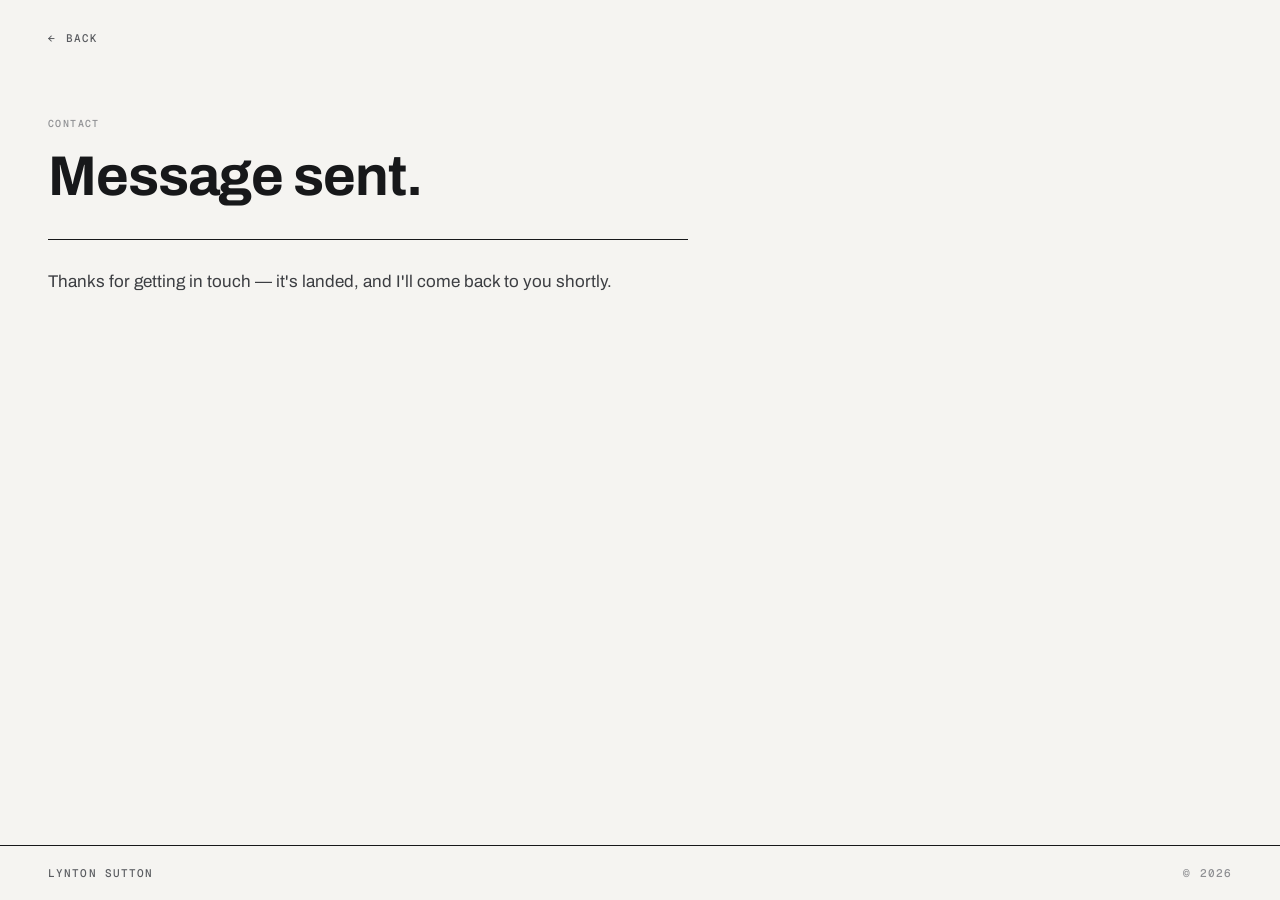
==== thanks.html @ 510f360a "Connect the contact form to Formspree, add a thank-you page Points the form at https://formspree.io/" ====
<!DOCTYPE html>
<html lang="en" class="nav-fwd">
<head>
<meta charset="UTF-8">
<meta name="viewport" content="width=device-width, initial-scale=1.0">
<title>Message sent · Lynton Sutton</title>
<!-- A confirmation page has no business in search results. -->
<meta name="robots" content="noindex, follow">

<link rel="preconnect" href="https://fonts.googleapis.com">
<link rel="preconnect" href="https://fonts.gstatic.com" crossorigin>
<link href="https://fonts.googleapis.com/css2?family=Archivo:wght@400;500;600;700;800&family=Archivo+Black&family=Geist+Mono:wght@400;500;600&display=swap" rel="stylesheet">
<link rel="stylesheet" href="style.css">
</head>
<body class="work">

  <main class="work-page">
    <a class="back" href="index.html"><span class="arrow">←</span>BACK</a>

    <article class="work-article">
      <span class="label w-index">CONTACT</span>
      <h1>Message sent.</h1>

      <p class="work-text">Thanks for getting in touch — it's landed, and I'll come back to you shortly.</p>
    </article>
  </main>

  <footer class="site-foot">
    <span>LYNTON SUTTON</span>
    <span class="year">© 2026</span>
  </footer>

</body>
</html>
---- style.css ----
/* ============================================================
   Lynton Sutton — Portfolio
   Shared stylesheet for the index and the work pages.
   ============================================================ */

/* ===================== TOKENS ===================== */
:root{
  --page:#f5f4f1;      /* paper                     */
  --ink:#17181a;       /* heavy rules, display type */
  --body:#3c3e42;      /* paragraph text            */
  --mono-2:#5a5c60;    /* secondary mono            */
  --mono-3:#8e8f92;    /* faint mono/labels         */
  --hair:#c9c8c3;      /* hairline rules            */
  --accent:#3672d9;    /* contact underline; oklch upgrade below */
  --gutter:48px;
  --sans:'Archivo',sans-serif;
  --display:'Archivo Black',sans-serif;
  --mono:'Geist Mono',ui-monospace,SFMono-Regular,Menlo,monospace;
}
@supports (color: oklch(0.55 0.17 250)){
  :root{ --accent:oklch(0.55 0.17 250); }
}

/* ===================== BASE ===================== */
*{box-sizing:border-box}
html{scroll-behavior:smooth}
body{
  margin:0;
  background:var(--page);
  color:var(--ink);
  font-family:var(--sans);
  min-height:100vh;
  -webkit-font-smoothing:antialiased;
}
a{color:inherit;text-decoration:none}
section{scroll-margin-top:24px}

/* Shared mono label: 10px, .14em, faint */
.label{
  font:500 10px var(--mono);
  letter-spacing:.14em;
  color:var(--mono-3);
}

/* Keyboard focus — hover is the design's only stated state, but focus must
   be visible for anyone not using a mouse. */
a:focus-visible{
  outline:2px solid var(--accent);
  outline-offset:3px;
}

/* ===================== HEADER ===================== */
.site-head{
  display:flex;
  justify-content:space-between;
  align-items:baseline;
  gap:24px;
  padding:18px var(--gutter);
  border-bottom:1.5px solid var(--ink);
  font:500 11px var(--mono);
  letter-spacing:.1em;
  color:var(--mono-2);
}
.site-head nav{display:flex;gap:20px}
.site-head nav a{color:var(--mono-2);transition:color .2s}
.site-head nav a:hover{color:var(--ink)}

/* ===================== HERO ===================== */
.hero{
  padding:100px var(--gutter) 80px;
  border-bottom:1px solid var(--hair);
}
.hero h1{
  margin:0;
  font:400 clamp(72px,10.5vw,148px)/0.95 var(--display);
  letter-spacing:-.02em;
  text-transform:uppercase;
}
.hero h1 span{display:block}
/* Second line is hollow until hovered. Guarded so it never renders invisible
   where text-stroke is unsupported. */
@supports (-webkit-text-stroke: 1.5px currentColor){
  .hero .hollow{
    color:transparent;
    -webkit-text-stroke:1.5px var(--ink);
    transition:color .4s;
    cursor:default;
  }
  .hero .hollow:hover{color:var(--ink)}
}

.intro{
  display:grid;
  grid-template-columns:1fr 1fr;
  gap:48px;
  margin-top:64px;
  max-width:880px;
  border-top:1.5px solid var(--ink);
  padding-top:20px;
}
.intro > div{display:flex;flex-direction:column;gap:10px}
.intro p{
  margin:0;
  font:400 16px/1.55 var(--sans);
  color:var(--body);
}

/* ===================== WORKS INDEX ===================== */
.works{padding:56px var(--gutter) 0}
.works .kicker{margin-bottom:24px}

.work-head,
.work-row{
  display:grid;
  grid-template-columns:56px 1fr 220px 72px;
  gap:16px;
}
.work-head{
  padding-bottom:10px;
  border-bottom:1.5px solid var(--ink);
}
.work-head .w-year{text-align:right}

.work-row{
  align-items:baseline;
  padding:24px 12px;
  /* Pull the hover plate 12px past the text grid while the columns stay
     aligned with the header above. */
  margin:0 -12px;
  border-bottom:1px solid var(--hair);
  cursor:pointer;
  transition:background .25s,color .25s;
}
/* The whole row inverts. Cells carry opacity rather than fixed greys so they
   read correctly against both the paper and the ink plate. */
.work-row:hover{
  background:var(--ink);
  color:var(--page);
}
.w-no   {font:400 12px var(--mono);opacity:.55}
.w-title{font:600 21px var(--sans);letter-spacing:-.01em}
.w-domain{font:400 11px var(--mono);opacity:.7}
.w-year {font:400 12px var(--mono);opacity:.55;text-align:right}

/* ===================== TRAJECTORY ===================== */
.trajectory,
.contact{
  display:grid;
  grid-template-columns:220px 1fr;
  gap:48px;
}
.trajectory{
  padding:64px var(--gutter);
  border-bottom:1px solid var(--hair);
}
.traj-list{
  display:flex;
  flex-direction:column;
  gap:12px;
  font:400 15px var(--sans);
  color:var(--body);
  max-width:640px;
}
.traj-list > div{display:flex;gap:20px;align-items:baseline}
.traj-list .date{
  font:400 11px var(--mono);
  color:var(--mono-3);
  width:84px;
  flex:none;
}
.traj-list .date.now{color:var(--ink)}

/* ===================== CONTACT ===================== */
.contact{padding:64px var(--gutter) 88px}
.contact-lines{
  display:flex;
  flex-direction:column;
  align-items:flex-start;
  gap:32px;
}
/* Carries the display-type moment the mailto link used to hold, so the
   section keeps its typographic anchor. */
.contact-lede{
  margin:0;
  font:700 clamp(24px,3.2vw,40px) var(--sans);
  letter-spacing:-.02em;
  color:var(--ink);
}

.contact-form{
  display:flex;
  flex-direction:column;
  gap:22px;
  width:100%;
  max-width:520px;
}
.field{display:flex;flex-direction:column;gap:8px}
.field label{display:block}

/* Flat, square, rule-only fields — no boxes, in keeping with the document
   aesthetic. Form controls don't inherit type, so restate it. */
.contact-form input[type=text],
.contact-form input[type=email],
.contact-form textarea{
  font:400 16px/1.5 var(--sans);
  color:var(--ink);
  background:transparent;
  border:none;
  border-bottom:1px solid var(--hair);
  border-radius:0;
  padding:6px 0 10px;
  width:100%;
  transition:border-color .25s;
  -webkit-appearance:none;
  appearance:none;
}
.contact-form textarea{resize:vertical;min-height:96px}
.contact-form input:hover,
.contact-form textarea:hover{border-bottom-color:var(--mono-3)}
.contact-form input:focus,
.contact-form textarea:focus{
  outline:none;
  border-bottom-color:var(--ink);
}
/* Honeypot — off-screen rather than display:none so bots still fill it. */
.contact-form input[name="_gotcha"]{
  position:absolute;
  left:-9999px;
  width:1px;
  height:1px;
  opacity:0;
}

.send{
  align-self:flex-start;
  font:500 11px var(--mono);
  letter-spacing:.1em;
  color:var(--page);
  background:var(--ink);
  border:none;
  border-radius:0;
  padding:15px 28px;
  cursor:pointer;
  transition:background .25s;
}
.send:hover{background:var(--accent)}
.send:focus-visible{outline:2px solid var(--accent);outline-offset:3px}

.contact-meta{
  display:flex;
  align-items:baseline;
  gap:24px;
  flex-wrap:wrap;
  font:400 11px var(--mono);
  letter-spacing:.1em;
}
.contact-meta .ext{
  color:var(--mono-2);
  border-bottom:2px solid transparent;
  transition:color .2s,border-color .25s;
}
.contact-meta .ext:hover{
  color:var(--ink);
  border-bottom-color:var(--accent);
}
.contact-meta .place{color:var(--mono-3)}

/* ===================== FOOTER ===================== */
.site-foot{
  display:flex;
  justify-content:space-between;
  align-items:baseline;
  padding:20px var(--gutter);
  border-top:1.5px solid var(--ink);
  font:500 11px var(--mono);
  letter-spacing:.1em;
  color:var(--mono-2);
}
.site-foot .year{color:var(--mono-3)}

/* ===================== WORK PAGE ===================== */
/* Deliberately bare: a back control, the work itself, and the footer. */
body.work{display:flex;flex-direction:column}
.work-page{
  flex:1;
  padding:28px var(--gutter) 96px;
}

.back{
  display:inline-flex;
  align-items:baseline;
  gap:10px;
  font:500 11px var(--mono);
  letter-spacing:.1em;
  color:var(--mono-2);
  transition:color .2s;
}
.back:hover{color:var(--ink)}
.back .arrow{
  display:inline-block;
  transition:transform .2s;
}
.back:hover .arrow{transform:translateX(-4px)}

.work-article{max-width:880px;padding-top:72px}
.work-article .w-index{display:block;margin-bottom:18px}
.work-article h1{
  margin:0;
  font:700 clamp(32px,4.6vw,56px)/1.05 var(--sans);
  letter-spacing:-.02em;
}
.work-article .work-meta{
  margin-top:16px;
  font:400 11px var(--mono);
  letter-spacing:.1em;
  color:var(--mono-3);
}
.work-article .work-text{
  margin:32px 0 0;
  padding-top:28px;
  border-top:1.5px solid var(--ink);
  font:400 17px/1.6 var(--sans);
  color:var(--body);
  max-width:640px;
}

/* ---- Figure plate ---- */
.figure{
  margin:44px 0 0;
  padding:0;
  max-width:880px;
}
.fig-label{margin-bottom:14px}
.fig-frame{
  aspect-ratio:16 / 9;
  width:100%;
  border:1.5px solid var(--ink);
  background:var(--ink);    /* fills the letterbox before the player paints */
}
.fig-frame iframe,
.fig-frame video{
  display:block;
  width:100%;
  height:100%;
  border:0;
}
/* Self-hosted clips are letterboxed rather than cropped — a 4D sequence
   shouldn't have its edges cut off to fill the frame. */
.fig-frame video{
  object-fit:contain;
  background:var(--ink);
}
/* Escape hatch under an embedded viewer: a way through to the source if the
   frame can't start (no WebGL, third-party frames blocked). */
.fig-link{
  display:inline-block;
  margin-top:14px;
  font:400 11px var(--mono);
  letter-spacing:.1em;
  color:var(--mono-2);
  border-bottom:2px solid transparent;
  transition:color .2s,border-color .25s;
}
.fig-link:hover{
  color:var(--ink);
  border-bottom-color:var(--accent);
}

/* ---- Pull quote ---- */
.work-quote{
  margin:44px 0 0;
  padding-left:20px;
  border-left:1.5px solid var(--ink);
  max-width:640px;
}
.work-quote p{
  margin:0;
  font:400 20px/1.45 var(--sans);
  letter-spacing:-.01em;
  color:var(--ink);
}
.work-quote cite{
  display:block;
  margin-top:12px;
  font:400 11px var(--mono);
  letter-spacing:.1em;
  font-style:normal;
  color:var(--mono-3);
}

/* ---- Plate grid ----
   Photos keep their natural aspect rather than being forced into a uniform
   frame — the set is a mix of portrait and landscape, and cropping to match
   would cut the subject out of half of them. Grid order is left-to-right so
   the build sequence still reads correctly. */
.plate-grid-label{margin-top:44px}
/* Sits directly under the meta line rather than after a section, so it needs
   less air above it. */
.plate-grid-label--lead{margin-top:32px}
.plate-grid{
  display:grid;
  grid-template-columns:repeat(2,1fr);
  gap:32px 24px;
  align-items:start;
  margin:44px 0 0;
  max-width:880px;
}
.plate{margin:0}
/* Spans both columns and lands on its own row — used for the wide context
   shot and for the finished build, so each gets the full measure. */
.plate--wide{
  grid-column:1 / -1;
  margin-top:8px;
}
.plate img{
  display:block;
  width:100%;
  height:auto;
  border:1.5px solid var(--ink);
  background:var(--hair);   /* holds the space before the image decodes */
}
.plate figcaption{margin-top:10px}
/* Video plates sit in the same grid as the photos so the two sections share a
   rhythm. aspect-ratio reserves the box before metadata lands, so the page
   doesn't jump as each player sizes itself. */
.plate video{
  display:block;
  width:100%;
  height:auto;
  aspect-ratio:9 / 16;
  border:1.5px solid var(--ink);
  background:var(--ink);
  object-fit:contain;
}

/* ===================== PAGE TRANSITION ===================== */
/* Cross-document view transitions: the index swipes left to a work page, and
   the work page swipes back right to the index. Direction is fixed per page
   because a work page is only ever entered going forward and the index only
   ever going back — so no scripting is needed to work out which way.
   Unsupported browsers simply navigate instantly. */
@view-transition{navigation:auto}

@keyframes vt-from-right{from{transform:translateX(100%)}}
@keyframes vt-to-left   {to  {transform:translateX(-25%)}}
@keyframes vt-from-left {from{transform:translateX(-25%)}}
@keyframes vt-to-right  {to  {transform:translateX(100%)}}

html.nav-fwd::view-transition-old(root){animation:vt-to-left    .42s cubic-bezier(.4,0,.2,1) both}
html.nav-fwd::view-transition-new(root){animation:vt-from-right .42s cubic-bezier(.4,0,.2,1) both}
html.nav-back::view-transition-old(root){animation:vt-to-right  .42s cubic-bezier(.4,0,.2,1) both}
html.nav-back::view-transition-new(root){animation:vt-from-left .42s cubic-bezier(.4,0,.2,1) both}

/* ===================== RESPONSIVE ===================== */
/* Design was validated at desktop widths. Below 760px the fixed works columns
   stop working, so each row folds to two lines:
     NO. + WORK  /  DOMAIN + YEAR                                          */
@media (max-width:760px){
  :root{--gutter:24px}

  .hero{padding:64px var(--gutter) 56px}
  .intro{grid-template-columns:1fr;gap:28px;margin-top:44px}

  .work-head{display:none}
  .work-row{
    grid-template-columns:44px 1fr auto;
    gap:8px 16px;
    align-items:baseline;
    padding:20px 12px;
  }
  .w-no    {grid-column:1;grid-row:1}
  .w-title {grid-column:2 / 4;grid-row:1;font-size:19px}
  .w-domain{grid-column:2;grid-row:2}
  .w-year  {grid-column:3;grid-row:2}

  .trajectory,
  .contact{grid-template-columns:1fr;gap:20px}
  .trajectory{padding:48px var(--gutter)}
  .contact{padding:48px var(--gutter) 64px}
  .traj-list > div{gap:14px}

  .work-page{padding:24px var(--gutter) 64px}
  .work-article{padding-top:48px}
  .work-article .work-text{font-size:16px}
  .figure{margin-top:36px}
  .plate-grid{grid-template-columns:1fr;gap:28px;margin-top:20px}
  .plate-grid-label{margin-top:36px}
  .work-quote{margin-top:36px}
  .work-quote p{font-size:18px}
}

/* Keep the display type inside the page on very narrow screens. */
@media (max-width:420px){
  .hero h1{font-size:clamp(52px,15vw,72px)}
  .site-head{gap:12px;flex-wrap:wrap}
  .site-head nav{gap:14px}
}

@media (prefers-reduced-motion:reduce){
  html{scroll-behavior:auto}
  *{transition-duration:.01ms !important}
  ::view-transition-old(root),
  ::view-transition-new(root){animation:none !important}
}
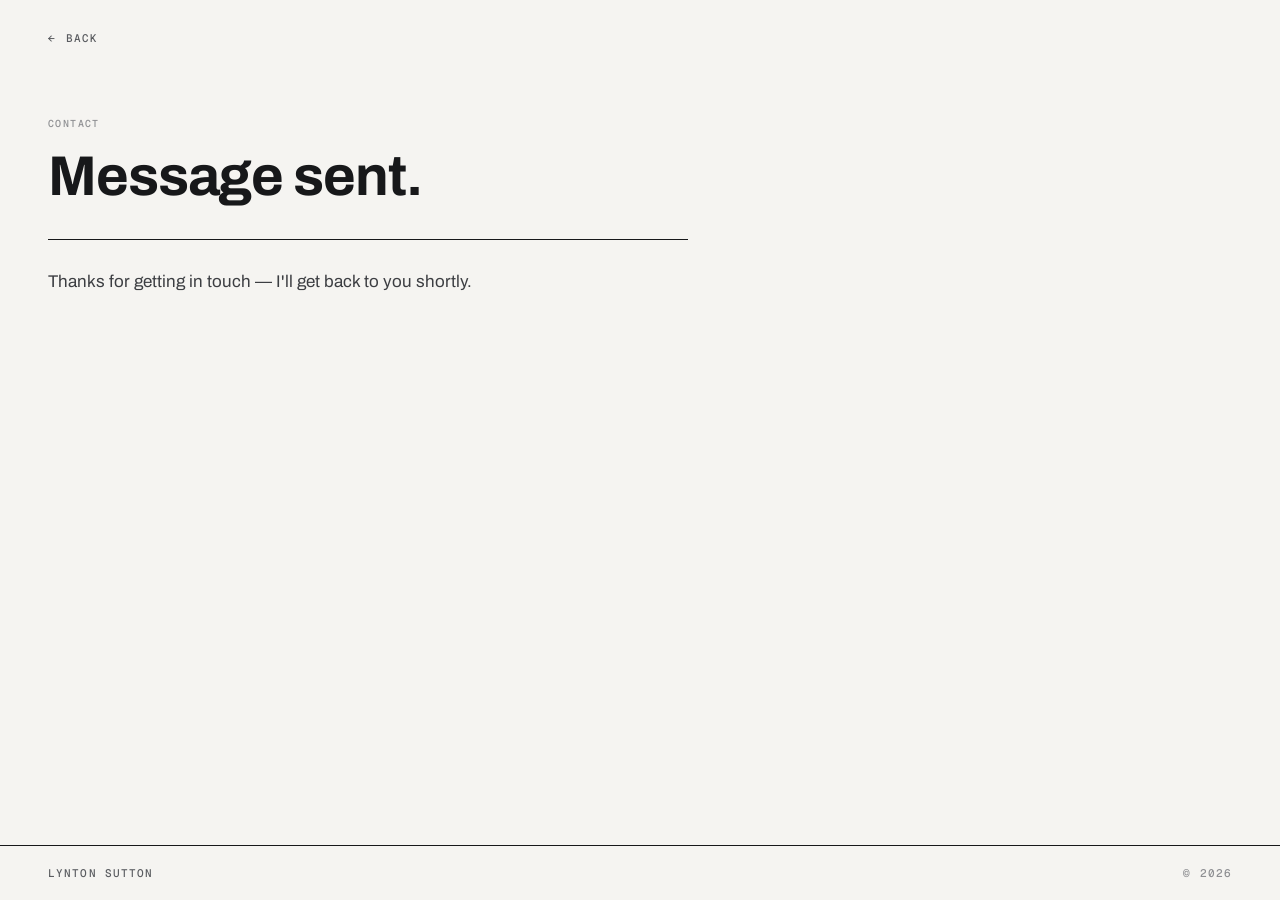
==== commit b6794210: "Reword the contact confirmation message Co-Authored-By: Claude Opus 5 <noreply@anthropic.com>" ====
--- a/thanks.html
+++ b/thanks.html
@@ -21,7 +21,7 @@
       <span class="label w-index">CONTACT</span>
       <h1>Message sent.</h1>
 
-      <p class="work-text">Thanks for getting in touch — it's landed, and I'll come back to you shortly.</p>
+      <p class="work-text">Thanks for getting in touch — I'll get back to you shortly.</p>
     </article>
   </main>
 
